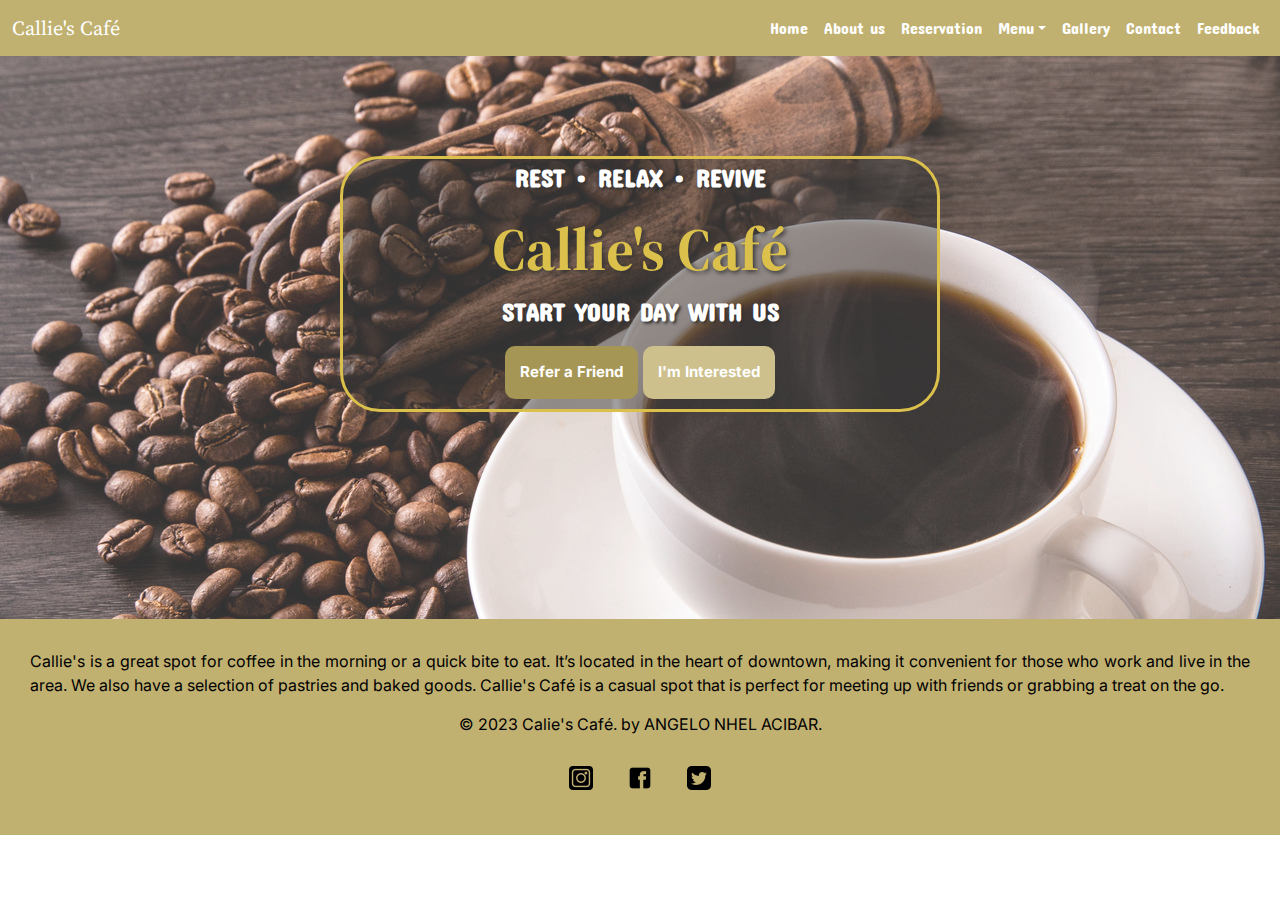
==== index.html @ 90f30de0 "modified codes" ====
<!DOCTYPE html>
<html lang="en">
    <head>
        <link rel="Shortcut icon" type="x-icon" href="assets/location.png">
        <title>Callie's Cafe</title>
        <meta charset="UTF-8">
        <meta http-equiv="X-UA-Compatible" content="IE=edge">
        <meta name="viewport" content="width=device-width, initial-scale=1"/>
        
        <link rel="stylesheet" href="css/bootstrap.min.css">
        <link rel="stylesheet" href="css/style.css">
        <link rel="preconnect" href="https://fonts.googleapis.com">
        <link rel="preconnect" href="https://fonts.gstatic.com" crossorigin>
        <link href="https://fonts.googleapis.com/css2?family=Concert+One&family=Inter&family=Source+Serif+Pro:wght@600&display=swap" rel="stylesheet">
        <script src="js/bootstrap.bundle.js"></script>

        <style>* {
            margin: 0;
            padding: 0;
            box-sizing: border-box;
        }

      </style>

    </head>
    <body>
        <div class="">

            <section id="web-header">
                <nav class="navbar navbar-expand-md" style="background-color: #c1b171;">
                    <div class="container-fluid">
                        <a class="navbar-brand" href="#footer" style="font-family: source serif pro;">Callie's Café</a>
                            <button class="navbar-toggler" type="button" data-bs-toggle="collapse" data-bs-target="#navbar" aria-controls="navbar" aria-expanded="false" aria-label="Toggle navigation">
                                <img src="assets/list (1).png" alt="list">
                            </button>
                        <div class="collapse navbar-collapse" id="navbar" style="justify-content: right;">
                            <ul class="navbar-nav mb-2 mb-md-0">
                                <li class="nav-item">
                                    <a class="nav-link active" aria-current="page" href="index.html" style="font-family: concert one;">Home</a>
                                </li>
                                <li class="nav-item"> 
                                    <a class="nav-link" href="about us.html" style="font-family: concert one;">About us</a>
                                </li>
                                <li class="nav-item">
                                    <a class="nav-link" href="Reservation.html" style="font-family: concert one;">Reservation</a>
                                </li>
                                <li class="nav-item dropdown">
                                    <a class="nav-link dropdown-toggle" href="#" role="button" data-bs-toggle="dropdown" aria-expanded="false" style="font-family: concert one;">Menu</a>
                                    <ul class="dropdown-menu" style="background-color: #c1b171; border-radius: 15px ;">
                                        <li><a class="dropdown-item" href="food.html"style="font-family: concert one;">Food</a></li>
                                        <li><a class="dropdown-item" href="dessert.html"style="font-family: concert one;">Dessert</a></li>
                                        <li><a class="dropdown-item" href="coffee.html"style="font-family: concert one;">Coffee</a></li>
                                        <li><a class="dropdown-item" href="pastries.html"style="font-family: concert one;">Pastry</a></li>
                                    </ul>
                                </li>
                                <li class="nav-item">
                                    <a class="nav-link" href="gallery.html"style="font-family: concert one;">Gallery</a>
                                </li>
                                <li class="nav-item">
                                    <a class="nav-link" href="contact_us.html"style="font-family: concert one;">Contact</a>
                                </li>
                                <li class="nav-item">
                                    <a class="nav-link" href="#"style="font-family: concert one;">Feedback</a>
                                </li>
                            </ul>
                        </div>
                    </div>
                </nav>
            </section>    
                <div class="xx">
                    <div  id="home"  style="background-image: url(assets/header_image1.jpg);">
                        <div class="bckgrnd">
                            <div class="a"><p style="font-family: concert one;">REST • RELAX • REVIVE</p></div>
                            <div class="a"><h1 style="font-family: source serif pro;">Callie's Café</h1></div>
                            <div class="a"><p style="font-family: concert one;">START YOUR DAY WITH US</p></div>
                            <div class="btns">
                            <button class="btn" ><a href="https://www.facebook.com/" target="_blank" style="font-family: inter;">Refer a Friend</a></button>
                            <button class="btn btn1"><a href="https://mail.google.com/mail/u/0/#inbox?compose=new" target="_blank" style="font-family: inter;">I'm Interested</a></button>
                            </div>
                        </div>
                    </div>
                </div>

          
            <section id="web-footer">
                <div class="xx">
                    <footer id="footer">
                      <div>
                        
                         <div class="discription" style="text-align: justify; color: rgb(0, 0, 0); font-family: inter;">Callie's   is a great spot for coffee in
                             the morning or a quick bite to eat. It’s located in the heart of
                              downtown, making it convenient for those who work and live in the area.
                                We also have a selection of pastries and baked goods.
                               Callie's Café is a casual spot that is perfect for meeting up
                                with friends or grabbing a treat on the go.</div>
                        
                         <div style="text-align: center;  padding: 15px; color: rgb(0, 0, 0); font-family: inter; ">© 2023 Calie's Café. by ANGELO NHEL ACIBAR.</div>
                         <div style="text-align: center;">
                            <img class="icons" src="assets/instagram.png" alt="instagram">
                            <img class="icons" src="assets/facebook.png" alt="facebook">
                            <img class="icons" src="assets/twitter-sign.png" alt="twitter">
                         </div>
                      </div>

                    </footer>
                </div>
            </section>
        </div>
    </body>
</html>
---- css/style.css ----
/* top menu */


a {
  color: white !important;
  text-decoration: none;
}
li {
  transition: 1s;
  border-radius: 10px;
}
li:hover {
  background-color: #423910;
}
.dropdown-item:hover {
  background-color: #423910;
  border-radius: 10px;
}


.btn {
  color: white;
  border-radius: 10px;
  background-color: #c1b171;
  transition: 1s;
  border:none;
  font-size: large;
  font-weight: bold;
}
.btn:hover {
   background-color: #423910;
}

  /* home */ 

#home {
  background-repeat: cover;
  background-position: top;
  text-align: center;
  margin: 0;
  padding-top: 100px;
  padding-bottom: 35px;
  height: 563px;
  opacity: 0.8;
}
.bckgrnd {
   background-color: #00000076;
   border: 3px solid #d3b21f;
   border-radius: 40px;
   max-width: 600px;
   margin: auto;
   left: 0;
   right: 0;
   top: 0;
   bottom: 0;
}
.bckgrnd {
  width: auto;
  height: auto;
}
h1 {
  text-shadow: 2px 2px 5px rgb(0, 0, 0);
  color: #d3b21f !important;
  font-size: 60px !important;
  font-weight: bold;
}
.a {
  color: white;
  text-shadow: 2px 2px 3px black;
  font-size: 25px;
  font-weight: bold;
}
.btn {
  padding: 20px;
}
.btn {
    border: none;
    border-radius: 10px;
    padding:15px;
    text-align: center;
    text-decoration: none;
    display: inline-block;
    font-size: 15px;
    cursor: pointer;
    color: white;
    background-color: #907d2b;
    margin-bottom: 10px;
  }
.btn:hover {
    background-color: #423910;
}
.btn1 {
    background-color: #c1b171;
}

/* footer */

#footer {
  background-color: #c1b171;
  left: 0;
  right: 0;
  margin: 0%;
  padding: 30px;
}
.icons {
  padding: 15px;
}
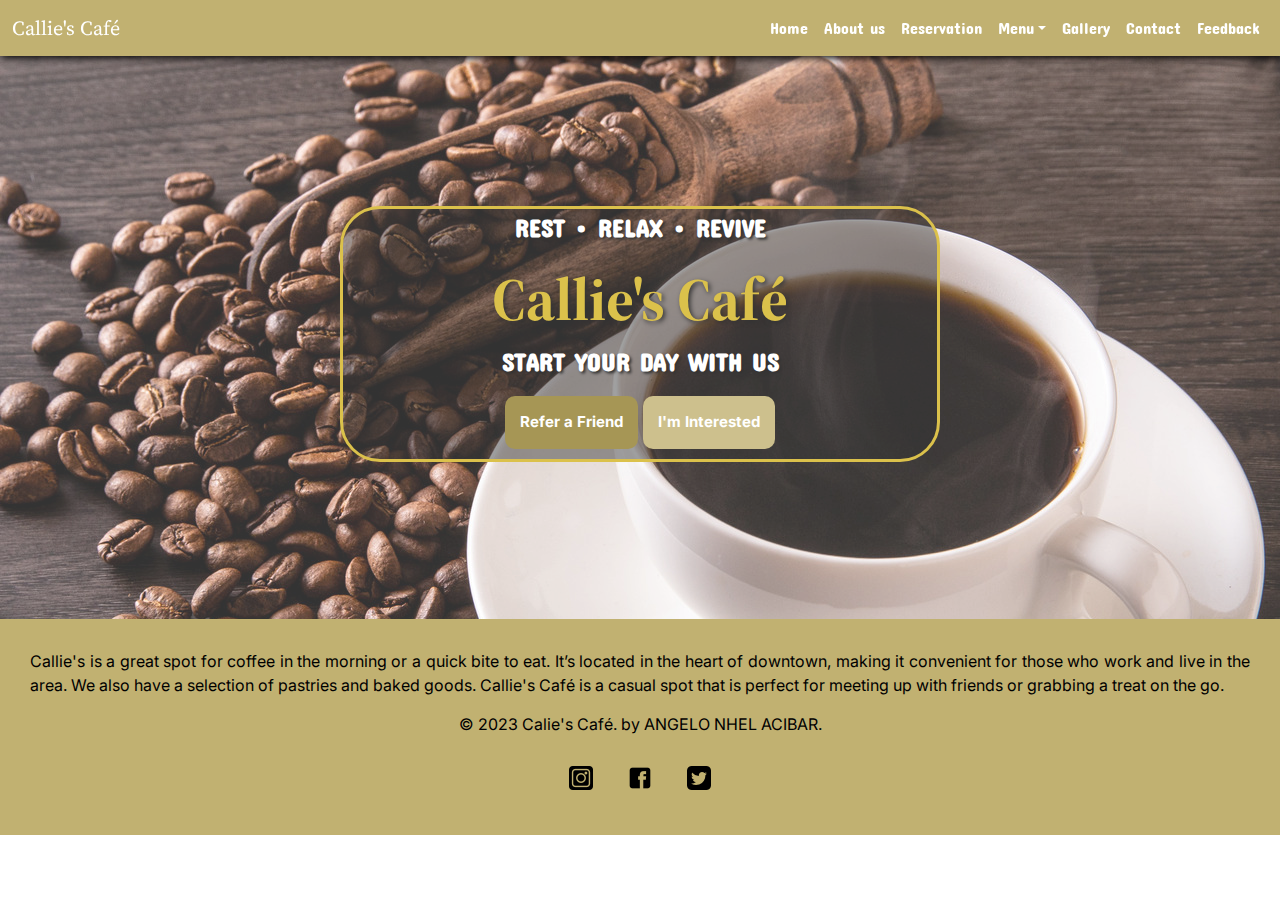
==== commit 45c298d3: "modified codes" ====
--- a/index.html
+++ b/index.html
@@ -27,7 +27,7 @@
         <div class="">
 
             <section id="web-header">
-                <nav class="navbar navbar-expand-md" style="background-color: #c1b171;">
+                <nav class="navbar navbar-expand-md fixed-top" style="background-color: #c1b171;box-shadow: 2px 2px 8px black;">
                     <div class="container-fluid">
                         <a class="navbar-brand" href="#footer" style="font-family: source serif pro;">Callie's Café</a>
                             <button class="navbar-toggler" type="button" data-bs-toggle="collapse" data-bs-target="#navbar" aria-controls="navbar" aria-expanded="false" aria-label="Toggle navigation">
@@ -60,14 +60,14 @@
                                     <a class="nav-link" href="contact_us.html"style="font-family: concert one;">Contact</a>
                                 </li>
                                 <li class="nav-item">
-                                    <a class="nav-link" href="#"style="font-family: concert one;">Feedback</a>
+                                    <a class="nav-link" href="feedback.html"style="font-family: concert one;">Feedback</a>
                                 </li>
                             </ul>
                         </div>
                     </div>
                 </nav>
             </section>    
-                <div class="xx">
+                <div class="xx" style="padding-top:56px;">
                     <div  id="home"  style="background-image: url(assets/header_image1.jpg);">
                         <div class="bckgrnd">
                             <div class="a"><p style="font-family: concert one;">REST • RELAX • REVIVE</p></div>
--- a/css/style.css
+++ b/css/style.css
@@ -38,8 +38,7 @@
   background-position: top;
   text-align: center;
   margin: 0;
-  padding-top: 100px;
-  padding-bottom: 35px;
+  padding-top: 150px;
   height: 563px;
   opacity: 0.8;
 }
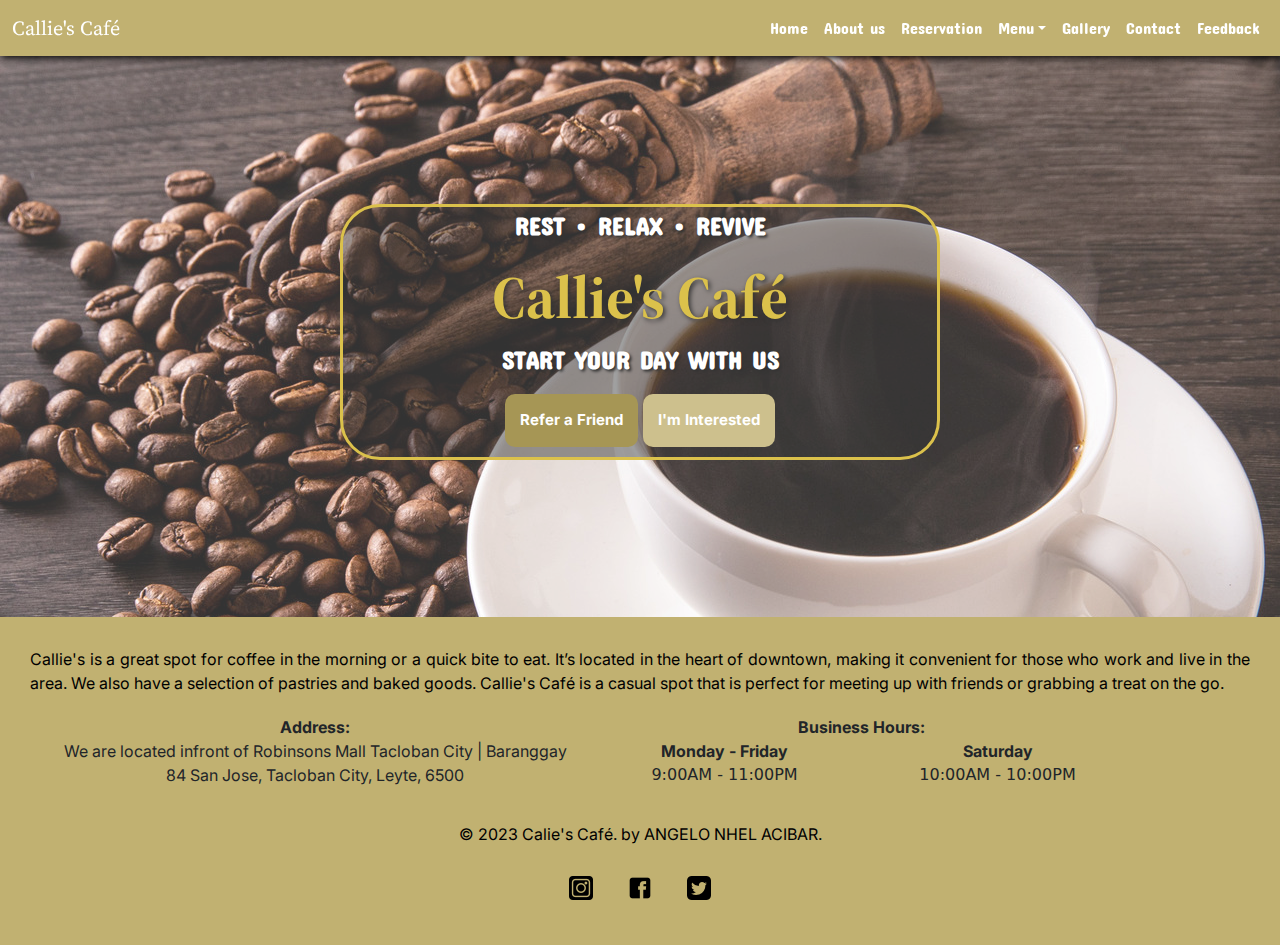
==== commit 72b9313e: "modified codes" ====
--- a/index.html
+++ b/index.html
@@ -67,7 +67,7 @@
                     </div>
                 </nav>
             </section>    
-                <div class="xx" style="padding-top:56px;">
+                <div class="xx" style="padding-top:54px;">
                     <div  id="home"  style="background-image: url(assets/header_image1.jpg);">
                         <div class="bckgrnd">
                             <div class="a"><p style="font-family: concert one;">REST • RELAX • REVIVE</p></div>
@@ -93,6 +93,26 @@
                                 We also have a selection of pastries and baked goods.
                                Callie's Café is a casual spot that is perfect for meeting up
                                 with friends or grabbing a treat on the go.</div>
+
+                                <div class="container row" style="padding-top: 20px; padding-bottom:20px; text-align: center;">
+                                    <div class="col-sm">
+                                        <div style="font-family: inter; font-weight: bolder; text-align: center;">Address:</div>
+                                        <div style="font-family: inter;"> We are located infront of Robinsons Mall Tacloban City | Baranggay 84 San Jose, Tacloban City, Leyte, 6500</div>
+                                    </div>
+                                    <div class="col-sm">
+                                        <div style="font-family: inter; font-weight: bolder; text-align: center;">Business Hours:</div>
+                                        <div class="row" style="text-align: center;">
+                                            <div class="col-md">
+                                                <div style="font-family: inter; font-weight: bolder;">Monday - Friday</div>
+                                                <div>9:00AM - 11:00PM</div>
+                                            </div> 
+                                            <div class="col-md">   
+                                                <div style="font-family: inter; font-weight: bolder;">Saturday</div>
+                                                <div>10:00AM - 10:00PM</div>
+                                            </div>
+                                        </div>
+                                    </div>
+                                 </div> 
                         
                          <div style="text-align: center;  padding: 15px; color: rgb(0, 0, 0); font-family: inter; ">© 2023 Calie's Café. by ANGELO NHEL ACIBAR.</div>
                          <div style="text-align: center;">
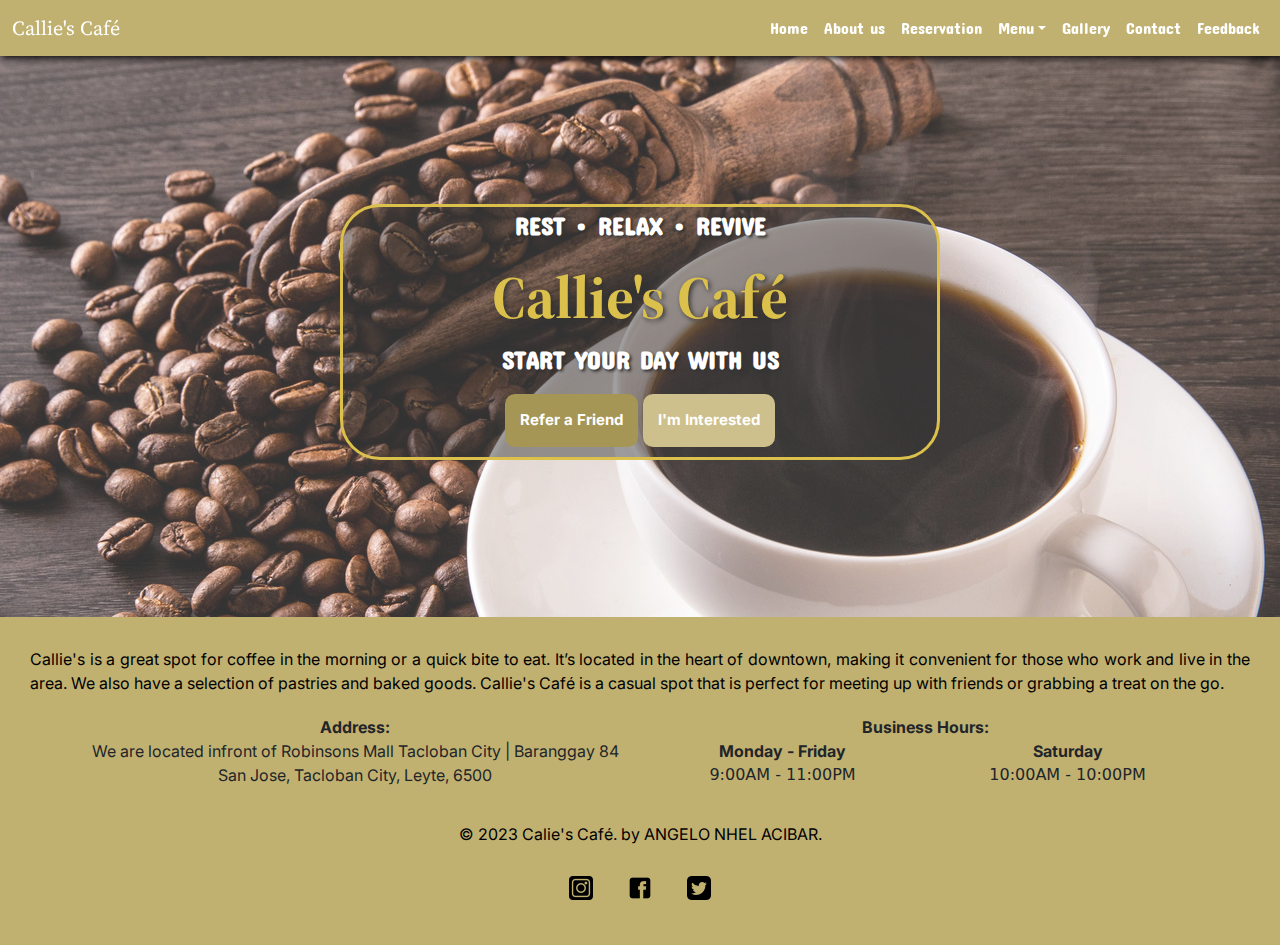
==== commit c121349a: "modified footer applied to all html" ====
--- a/index.html
+++ b/index.html
@@ -94,25 +94,31 @@
                                Callie's Café is a casual spot that is perfect for meeting up
                                 with friends or grabbing a treat on the go.</div>
 
-                                <div class="container row" style="padding-top: 20px; padding-bottom:20px; text-align: center;">
-                                    <div class="col-sm">
-                                        <div style="font-family: inter; font-weight: bolder; text-align: center;">Address:</div>
-                                        <div style="font-family: inter;"> We are located infront of Robinsons Mall Tacloban City | Baranggay 84 San Jose, Tacloban City, Leyte, 6500</div>
-                                    </div>
-                                    <div class="col-sm">
-                                        <div style="font-family: inter; font-weight: bolder; text-align: center;">Business Hours:</div>
-                                        <div class="row" style="text-align: center;">
-                                            <div class="col-md">
-                                                <div style="font-family: inter; font-weight: bolder;">Monday - Friday</div>
-                                                <div>9:00AM - 11:00PM</div>
-                                            </div> 
-                                            <div class="col-md">   
-                                                <div style="font-family: inter; font-weight: bolder;">Saturday</div>
-                                                <div>10:00AM - 10:00PM</div>
+                                <div class="container">
+                                    <div class="row" style="padding-top: 20px; padding-bottom:20px; text-align: center;">
+
+                                        <div class="col-sm">
+                                            <div style="font-family: inter; font-weight: bolder; text-align: center;">Address:</div>
+                                            <div style="font-family: inter;"> We are located infront of Robinsons Mall Tacloban City | Baranggay 84 San Jose, Tacloban City, Leyte, 6500</div>
+                                        </div>
+
+                                        <div class="col-sm">
+
+                                            <div style="font-family: inter; font-weight: bolder; text-align: center;">Business Hours:</div>
+
+                                            <div class="row" style="text-align: center;">
+                                                <div class="col-md">
+                                                    <div style="font-family: inter; font-weight: bolder;">Monday - Friday</div>
+                                                    <div>9:00AM - 11:00PM</div>
+                                                </div> 
+                                                <div class="col-md">   
+                                                    <div style="font-family: inter; font-weight: bolder;">Saturday</div>
+                                                    <div>10:00AM - 10:00PM</div>
+                                                </div>
                                             </div>
                                         </div>
-                                    </div>
-                                 </div> 
+                                    </div> 
+                                </div> 
                         
                          <div style="text-align: center;  padding: 15px; color: rgb(0, 0, 0); font-family: inter; ">© 2023 Calie's Café. by ANGELO NHEL ACIBAR.</div>
                          <div style="text-align: center;">
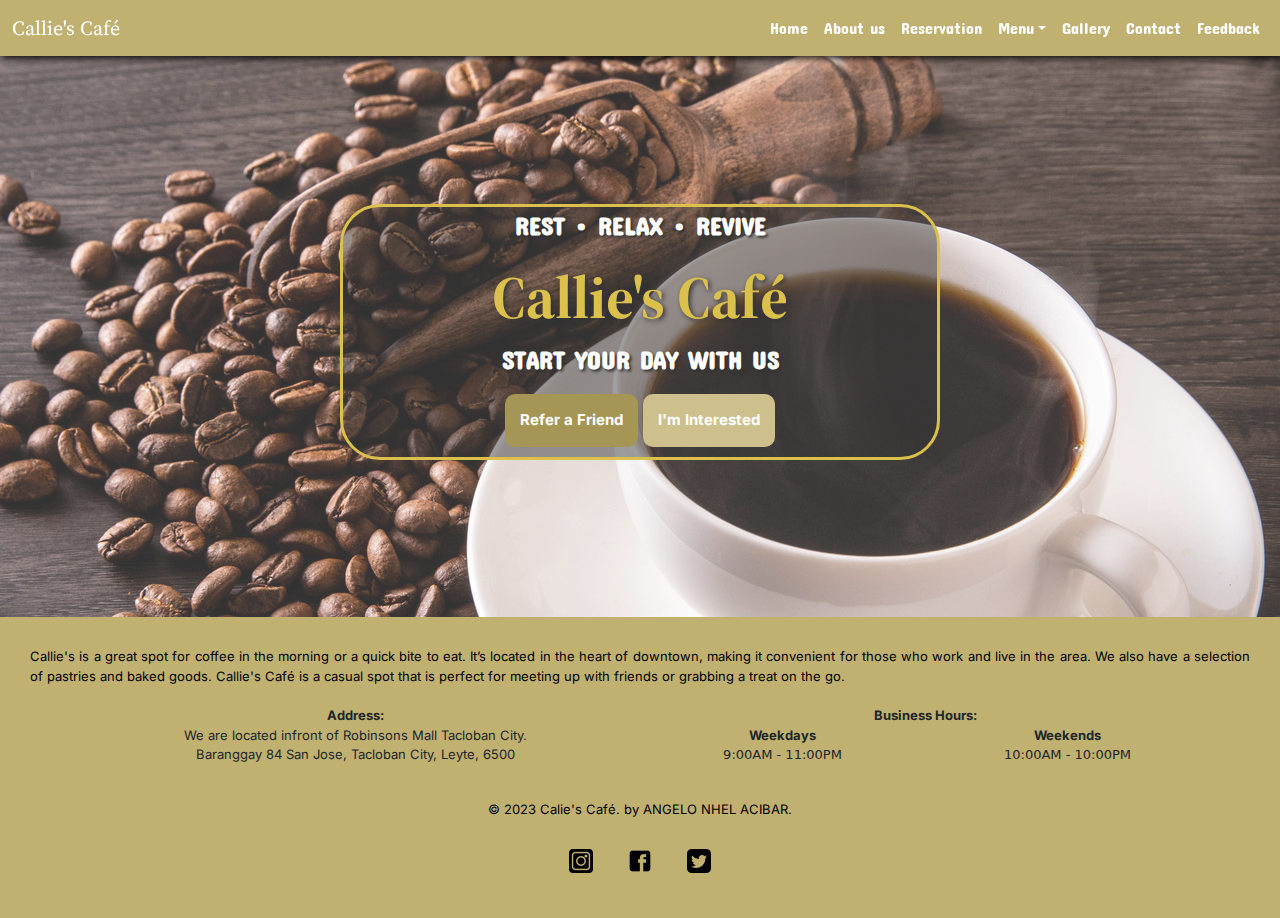
==== commit 797e8b90: "modified the footer section" ====
--- a/index.html
+++ b/index.html
@@ -75,7 +75,7 @@
                             <div class="a"><p style="font-family: concert one;">START YOUR DAY WITH US</p></div>
                             <div class="btns">
                             <button class="btn" ><a href="https://www.facebook.com/" target="_blank" style="font-family: inter;">Refer a Friend</a></button>
-                            <button class="btn btn1"><a href="https://mail.google.com/mail/u/0/#inbox?compose=new" target="_blank" style="font-family: inter;">I'm Interested</a></button>
+                            <button class="btn btn1"><a href="Reservation.html" target="_blank" style="font-family: inter;">I'm Interested</a></button>
                             </div>
                         </div>
                     </div>
@@ -87,7 +87,7 @@
                     <footer id="footer">
                       <div>
                         
-                         <div class="discription" style="text-align: justify; color: rgb(0, 0, 0); font-family: inter;">Callie's   is a great spot for coffee in
+                         <div class="discription" style="text-align: justify; color: rgb(0, 0, 0); font-family: inter; font-size: 13px;">Callie's   is a great spot for coffee in
                              the morning or a quick bite to eat. It’s located in the heart of
                               downtown, making it convenient for those who work and live in the area.
                                 We also have a selection of pastries and baked goods.
@@ -98,29 +98,30 @@
                                     <div class="row" style="padding-top: 20px; padding-bottom:20px; text-align: center;">
 
                                         <div class="col-sm">
-                                            <div style="font-family: inter; font-weight: bolder; text-align: center;">Address:</div>
-                                            <div style="font-family: inter;"> We are located infront of Robinsons Mall Tacloban City | Baranggay 84 San Jose, Tacloban City, Leyte, 6500</div>
+                                            <div style="font-family: inter; font-weight: bolder; text-align: center; font-size: 13px;">Address:</div>
+                                            <div style="font-family: inter; font-size: 13px;"> We are located infront of Robinsons Mall Tacloban City.</div>
+                                            <div  style="font-family: inter; font-size: 13px;">Baranggay 84 San Jose, Tacloban City, Leyte, 6500</div>
                                         </div>
 
                                         <div class="col-sm">
 
-                                            <div style="font-family: inter; font-weight: bolder; text-align: center;">Business Hours:</div>
+                                            <div style="font-family: inter; font-weight: bolder; text-align: center; font-size: 13px;">Business Hours:</div>
 
                                             <div class="row" style="text-align: center;">
                                                 <div class="col-md">
-                                                    <div style="font-family: inter; font-weight: bolder;">Monday - Friday</div>
-                                                    <div>9:00AM - 11:00PM</div>
+                                                    <div style="font-family: inter; font-weight: bolder; font-size: 13px;">Weekdays</div>
+                                                    <div style="font-size: 13px;">9:00AM - 11:00PM</div>
                                                 </div> 
                                                 <div class="col-md">   
-                                                    <div style="font-family: inter; font-weight: bolder;">Saturday</div>
-                                                    <div>10:00AM - 10:00PM</div>
+                                                    <div style="font-family: inter; font-weight: bolder;font-size: 13px;">Weekends</div>
+                                                    <div style="font-size: 13px;">10:00AM - 10:00PM</div>
                                                 </div>
                                             </div>
                                         </div>
                                     </div> 
                                 </div> 
                         
-                         <div style="text-align: center;  padding: 15px; color: rgb(0, 0, 0); font-family: inter; ">© 2023 Calie's Café. by ANGELO NHEL ACIBAR.</div>
+                         <div style="text-align: center;  padding: 15px; color: rgb(0, 0, 0); font-family: inter;font-size: 13px;">© 2023 Calie's Café. by ANGELO NHEL ACIBAR.</div>
                          <div style="text-align: center;">
                             <img class="icons" src="assets/instagram.png" alt="instagram">
                             <img class="icons" src="assets/facebook.png" alt="facebook">
